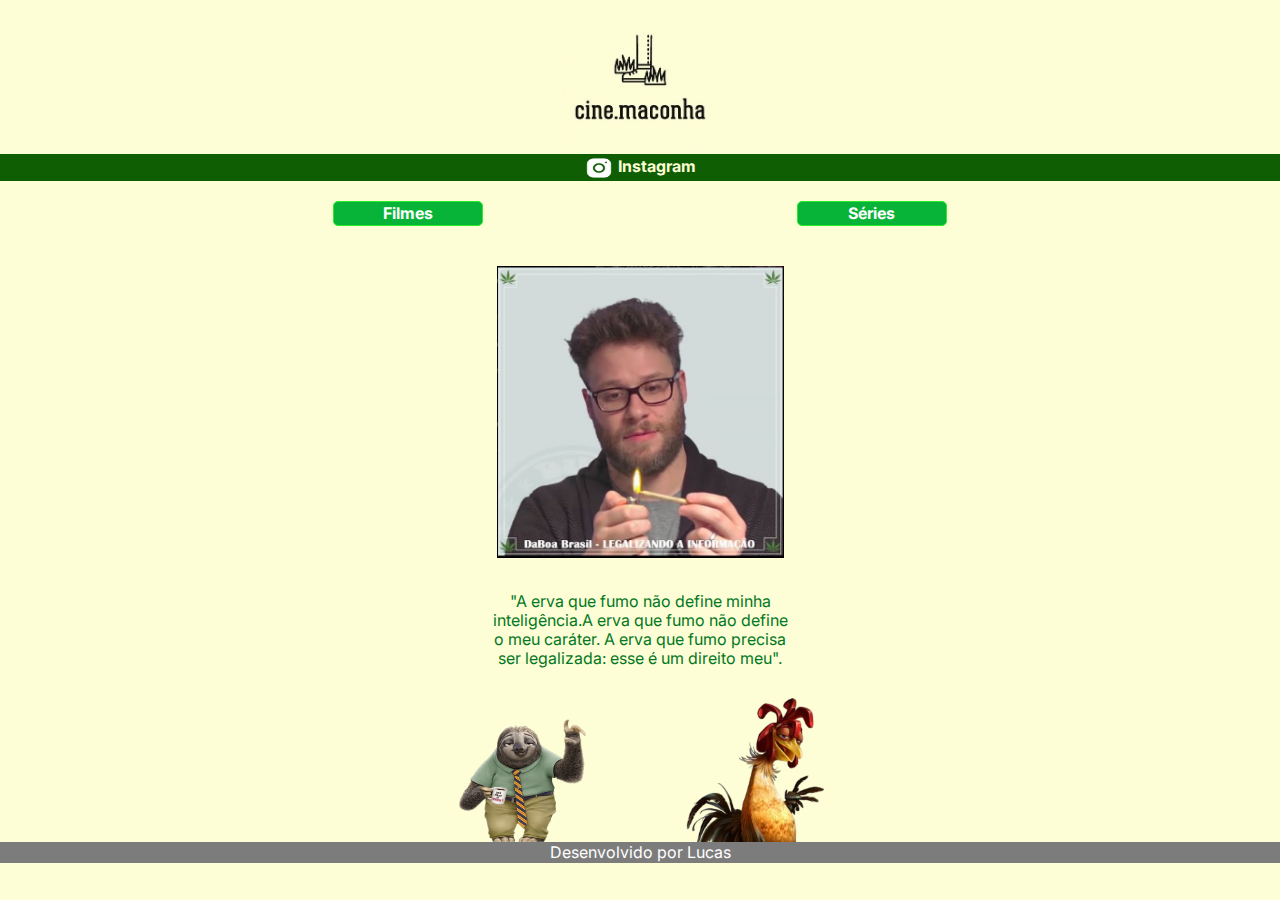
==== index.html @ 95fdf3d4 "Initial commit" ====
<!DOCTYPE html>
<html lang="pt-br">
<head>
    <meta charset="UTF-8">
    <meta http-equiv="X-UA-Compatible" content="IE=edge">
    <meta name="viewport" content="width=device-width, initial-scale=1.0">
    <title>Cine.maconha</title>
    <link rel="stylesheet" href="estilos/style.css">
    <link rel="preconnect" href="https://fonts.googleapis.com">
    <link rel="preconnect" href="https://fonts.gstatic.com" crossorigin>
    <link href="https://fonts.googleapis.com/css2?family=Inter&display=swap" rel="stylesheet">

</head>
<body>
    <section class="pagina">
        <div id="logo"><img id="imglogo" src="imagens/cinemaconha-logo.jpg" alt="cinemaconha-logo"></div>

        <header>
            <div id="instagram">
                <a href="http://instagram.com/cine.maconha" target="_blank"><img id="logoinsta" src="imagens/logo-insta.png" alt="logo-insta"></a>
                <a href="http://instagram.com/cine.maconha" target="_blank">Instagram</a>
            </div>
        </header>
        <main>
                <div id="botao">
                    <a href="filmes01.html" target="_blank"><button>Filmes</button></a>
                    <a href="series01.html" target="_blank"><button>Séries</button></a>
                </div>
            
            
            <div id="seth1">
                <img id="imgseth" src="imagens/sethrogan.jpg" alt="sethrogan">
            </div>
            <div id="seth2">
                <p>"A erva que fumo não define minha<br>
                inteligência.A erva que fumo não define<br>
                o meu caráter. A erva que fumo precisa<br>
                ser legalizada: esse é um direito meu".
                </p>
            </div>
            
            
            <div id="imagem-bottom">
                <img id="flash" src="imagens/flash.png" alt="preguiça">
                <img id="joaofrango" src="imagens/joaofrango.png" alt="frango">
            </div>
        </main>
        <footer>
            <p>Desenvolvido por Lucas</p>
        </footer>
    </section>
</body>
</html>
---- estilos/style.css ----
@charset "UTF-8";

*{
    padding: 0px;
    margin:0px;
    box-sizing: border-box;
    position: relative;
    border: none;
}

body,html{
    height: 100vh;
    width: 100vw;
}

body{
    background: #FDFED6;
    font-family: 'Inter', Arial, Helvetica, sans-serif;
    overflow-x:hidden ;
}

#logo{
    display: flex;
    justify-content: center;
    background-size:cover;
}

#imglogo{
    width: 154px;
    height: 154px;
}

#instagram{
    display: flex;
    justify-content: center;
    width: 100vw;
    height: 27px;
    background: #0F5E03;
}

#instagram > a{
    text-decoration: none;
    color: #FDFED6;
    font-family: 'Inter', Arial, Helvetica, sans-serif;
    font-weight: 700;
    font-size: 16px;
    margin: 2px;

}

#instagram > a:hover{
    text-decoration: none;
    color: white;
    font-family: 'Inter', Arial, Helvetica, sans-serif;
    font-weight: 700;
    font-size: 16px;
    margin: 1px;
    transform: translate(-1px, -1px);
}

#logoinsta{
    padding-bottom: 2px;
    width: 29.29px;
    height: 26px;
}

#botao{
    padding:20px;
    display: flex;
    justify-content: space-evenly;
}

button{
    font-family: 'Inter';
    font-weight: 700;
    font-size: 16px;
    line-height: 19px;
    background: #08B438;
    width: 150px;
    height: 25px;
    border: 1px solid rgb(42, 237, 42);
    border-radius: 5px;
    color: white;
}

#seth1{
    display: flex;
    justify-content: center;
    background-size:cover;
}

#imgseth{
    width: 287px;
    height: 292px;
    margin-top: 20px;
}

#seth2{
    display: flex;
    justify-content: center;
    font-family: 'Inter';
    font-style: normal;
    font-weight: 400;
    font-size: 16px;
    line-height: 19px;
    text-align: center;
    margin-top: 34px;
    color: #037723;
}

#imagem-bottom{
    display: flex;
    justify-content: center;
    gap: 90px;
    margin:30px 0px -15px 0px;
}

#flash{
    width: 140.03px;
    height: 159.29px;
}

#joaofrango{
    width: 138.62px;
    height: 145.14px;
    
}

footer{
    width: 100vw;
    height: 21px;
    background: #7C7C7C;
    color: white;
    font-family: 'Inter';
    font-style: normal;
    font-weight: 400;
    font-size: 16px;
    text-align: center;
}
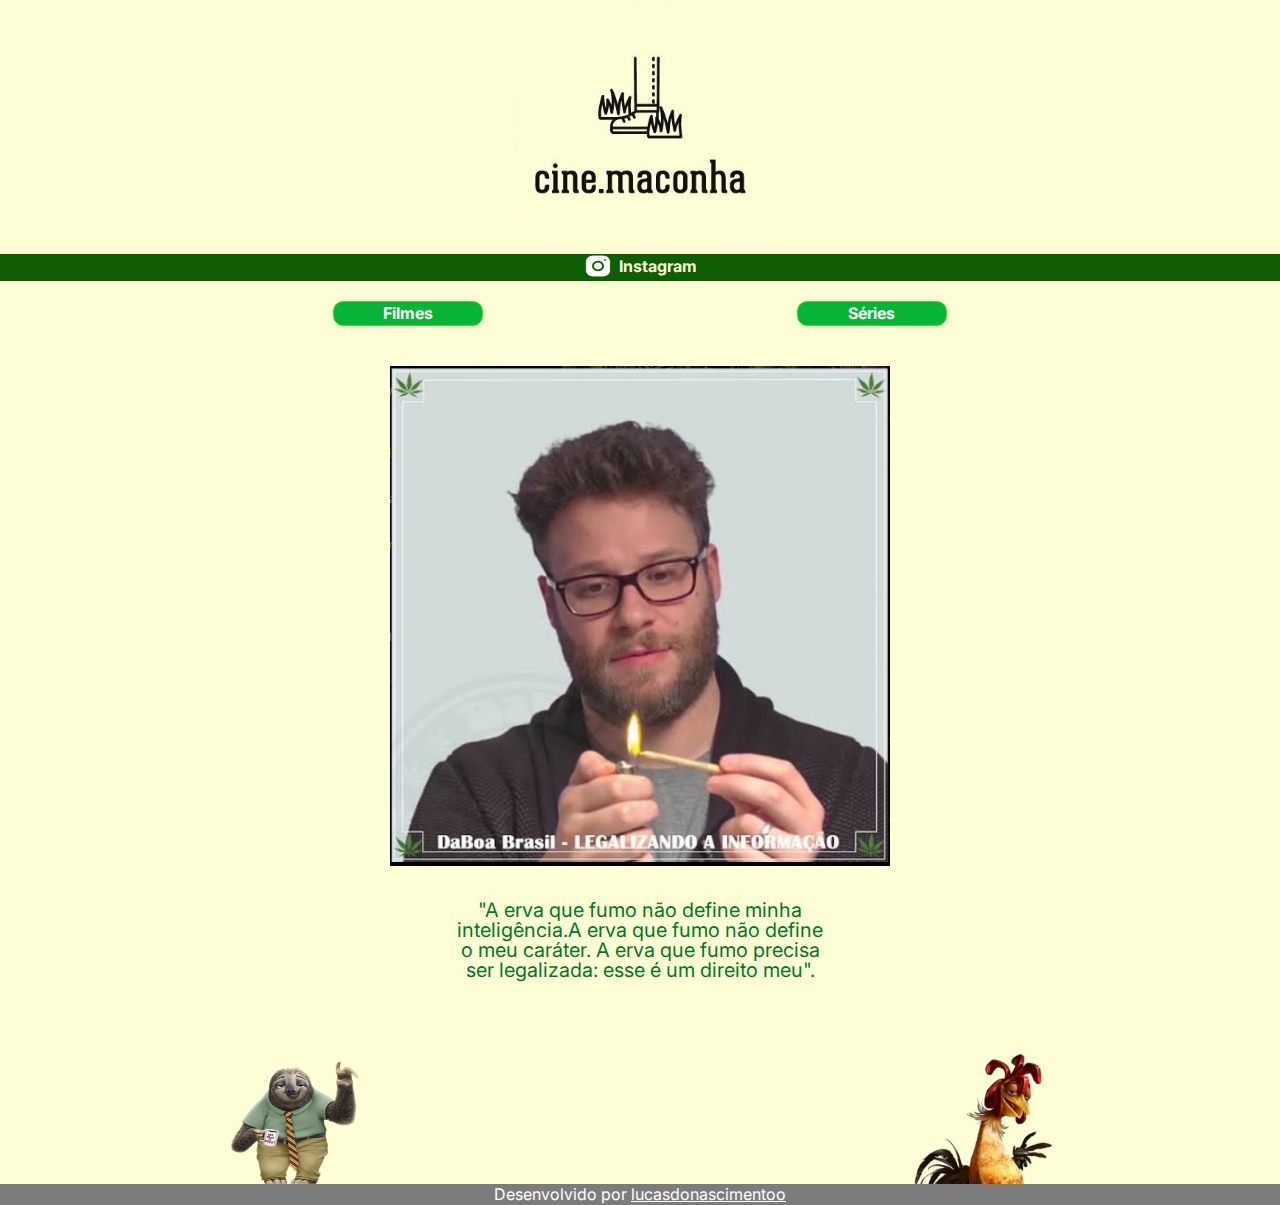
==== commit 960950b9: "commit site" ====
--- a/index.html
+++ b/index.html
@@ -6,48 +6,45 @@
     <meta name="viewport" content="width=device-width, initial-scale=1.0">
     <title>Cine.maconha</title>
     <link rel="stylesheet" href="estilos/style.css">
-    <link rel="preconnect" href="https://fonts.googleapis.com">
-    <link rel="preconnect" href="https://fonts.gstatic.com" crossorigin>
-    <link href="https://fonts.googleapis.com/css2?family=Inter&display=swap" rel="stylesheet">
+    <link rel="stylesheet" href="estilos/mediaquery.css">
+</head>
+<html> 
+    <body class="container">
+                <div id="logo"><a href="index.html"><img id="imglogo" src="imagens/cinemaconha-logo.jpg" alt="cinemaconha-logo"></a></div>
 
-</head>
-<body>
-    <section class="pagina">
-        <div id="logo"><img id="imglogo" src="imagens/cinemaconha-logo.jpg" alt="cinemaconha-logo"></div>
+                <header class="menu">
+                    <div id="instagram">
+                        <a href="http://instagram.com/cine.maconha" target="_blank"><img id="logoinsta" src="imagens/logo-insta.png" alt="logo-insta"></a>
+                        <a id="insta" href="http://instagram.com/cine.maconha" target="_blank">Instagram</a>
+                    </div>
+                </header>
 
-        <header>
-            <div id="instagram">
-                <a href="http://instagram.com/cine.maconha" target="_blank"><img id="logoinsta" src="imagens/logo-insta.png" alt="logo-insta"></a>
-                <a href="http://instagram.com/cine.maconha" target="_blank">Instagram</a>
-            </div>
-        </header>
-        <main>
-                <div id="botao">
-                    <a href="filmes01.html" target="_blank"><button>Filmes</button></a>
-                    <a href="series01.html" target="_blank"><button>Séries</button></a>
-                </div>
+                <main class="pagina">
+                        <div id="botao">
+                            <a href="filmes01.html"><button>Filmes</button></a>
+                            <a href="series01.html"><button>Séries</button></a>
+                        </div>
+        
+                    <div id="seth1">
+                        <img id="imgseth" src="imagens/sethrogan.jpg" alt="sethrogan">
+                    </div>
+
+                    <div id="seth2">
+                        <p>"A erva que fumo não define minha<br>
+                        inteligência.A erva que fumo não define<br>
+                        o meu caráter. A erva que fumo precisa<br>
+                        ser legalizada: esse é um direito meu".
+                        </p>
+                    </div>
+                
+                    <div id="imagem-bottom">
+                        <img id="flash" src="imagens/flash.png" alt="preguiça">
+                        <img id="joaofrango" src="imagens/joaofrango.png" alt="frango">
+                    </div>
+                </main>
             
-            
-            <div id="seth1">
-                <img id="imgseth" src="imagens/sethrogan.jpg" alt="sethrogan">
-            </div>
-            <div id="seth2">
-                <p>"A erva que fumo não define minha<br>
-                inteligência.A erva que fumo não define<br>
-                o meu caráter. A erva que fumo precisa<br>
-                ser legalizada: esse é um direito meu".
-                </p>
-            </div>
-            
-            
-            <div id="imagem-bottom">
-                <img id="flash" src="imagens/flash.png" alt="preguiça">
-                <img id="joaofrango" src="imagens/joaofrango.png" alt="frango">
-            </div>
-        </main>
-        <footer>
-            <p>Desenvolvido por Lucas</p>
-        </footer>
-    </section>
-</body>
+            <footer>
+                <p>Desenvolvido por <a href="https://github.com/lucasdonascimentoo">lucasdonascimentoo</a></p>
+            </footer>
+    </body>
 </html>--- a/estilos/style.css
+++ b/estilos/style.css
@@ -1,22 +1,26 @@
 @charset "UTF-8";
+@import url('https://fonts.googleapis.com/css2?family=Wellfleet&display=swap');
+@import url('https://fonts.googleapis.com/css2?family=Inter&display=swap');
 
 *{
     padding: 0px;
     margin:0px;
-    box-sizing: border-box;
-    position: relative;
-    border: none;
 }
 
 body,html{
-    height: 100vh;
+    min-height: 100vh;
     width: 100vw;
 }
 
 body{
+    display: flex;
+    flex-direction: column;
+    justify-content: center;
+    margin: 0;
     background: #FDFED6;
     font-family: 'Inter', Arial, Helvetica, sans-serif;
-    overflow-x:hidden ;
+    overflow-x:hidden;
+    overflow-y: scroll;
 }
 
 #logo{
@@ -30,14 +34,17 @@
     height: 154px;
 }
 
-#instagram{
-    display: flex;
-    justify-content: center;
+.menu{
     width: 100vw;
     height: 27px;
     background: #0F5E03;
 }
 
+#instagram{
+    display: flex;
+    justify-content: center;
+}
+
 #instagram > a{
     text-decoration: none;
     color: #FDFED6;
@@ -48,7 +55,7 @@
 
 }
 
-#instagram > a:hover{
+#instagram > #insta:hover{
     text-decoration: none;
     color: white;
     font-family: 'Inter', Arial, Helvetica, sans-serif;
@@ -59,7 +66,8 @@
 }
 
 #logoinsta{
-    padding-bottom: 2px;
+    margin-top: -3px;
+    margin-right: 2px;
     width: 29.29px;
     height: 26px;
 }
@@ -79,8 +87,14 @@
     width: 150px;
     height: 25px;
     border: 1px solid rgb(42, 237, 42);
-    border-radius: 5px;
-    color: white;
+    border-radius: 10px;
+    color: white;
+    cursor: pointer;
+}
+
+button:hover{
+    background-color: #038428;
+    transform: translate(-2px,-1px);
 }
 
 #seth1{
@@ -111,6 +125,7 @@
 #imagem-bottom{
     display: flex;
     justify-content: center;
+    align-items: flex-end;
     gap: 90px;
     margin:30px 0px -15px 0px;
 }
@@ -118,12 +133,169 @@
 #flash{
     width: 140.03px;
     height: 159.29px;
+    padding-top: 30px;
 }
 
 #joaofrango{
     width: 138.62px;
     height: 145.14px;
+}
+
+
+.menu2{
+    display: flex;
+    justify-content: space-around;
+    width: 100vw;
+    height: 27px;
+    background: #0F5E03;
+}
+
+.inicioeseries{
+    display: flex;
+}
+
+#inicio{
+    padding-left: 20px;
+    padding-top: 3px;
+    margin-right: 30px;
+}
+
+#inicio>a{
+    width: 59px;
+    height: 20px;
+    font-family: 'Inter';
+    font-style: normal;
+    font-weight: 700;
+    font-size: 16px;
+    text-decoration: none;
+    color: white;
+}
+
+#inicio>a:hover{
+    background-color: #08B438;
+}
+
+#series>a:hover{
+    background-color: #08B438;
+}
+
+#series{
+    padding-left: 20px;
+    padding-top: 3px;
+    margin-right: 30px;
+}
+
+#series>a{
+    width: 59px;
+    height: 20px;
+    font-family: 'Inter';
+    font-style: normal;
+    font-weight: 700;
+    font-size: 16px;
+    text-decoration: none;
+    color: white;
+}
+
+#filmes{
+    padding-left: 20px;
+    padding-top: 3px;
+    margin-right: 30px;
+}
+
+#filmes>a{
+    width: 59px;
+    height: 20px;
+    font-family: 'Inter';
+    font-style: normal;
+    font-weight: 700;
+    font-size: 16px;
+    text-decoration: none;
+    color: white;
+}
+
+#instagram2{
+    display: flex;
+    justify-content: flex-end;
+    padding-right: 20px;
+}
+
+#instagram2 > a{
+    text-decoration: none;
+    color: #FDFED6;
+    font-family: 'Inter', Arial, Helvetica, sans-serif;
+    font-weight: 700;
+    font-size: 16px;
+    padding-top: 3px;
     
+
+}
+
+#instagram2 > a:hover{
+    text-decoration: none;
+    color: white;
+    font-family: 'Inter', Arial, Helvetica, sans-serif;
+    font-weight: 700;
+    font-size: 16px;
+    
+    transform: translate(-2px, -1px);
+}
+
+#firstimg{
+    padding-top: 13px;
+}
+
+.imagens >img{
+    width: 390px;
+    height: 390px;
+    
+}
+
+.numeros>ul{
+    display: flex;
+    justify-content: space-around;
+    text-decoration: none;
+    margin-bottom: 20px;
+}
+
+.numeros>ul>li{
+    display: flex;
+    justify-content: center;
+    width: 30px;
+    height: 23px;
+    font-family: 'Wellfleet';
+    font-style: normal;
+    font-weight: 400;
+    font-size: 16px;
+    text-align: center;
+}
+
+.numeros a{
+    color: black;
+}
+
+.numeros li>a:hover{
+    background-color: #038428;
+    color: white;
+    width: 35px;
+    transform: translate(-2px,-1px);
+}
+
+#setaesq{
+    width: 29px;
+    height: 23px;
+}
+
+#setaesq:hover{
+    transform: translate(-2px,-1px);
+}
+
+#setadir:hover{
+    transform: translate(-2px,-1px);
+}
+
+#setadir{
+    width: 29px;
+    height: 23px;
 }
 
 footer{
@@ -136,4 +308,9 @@
     font-weight: 400;
     font-size: 16px;
     text-align: center;
+}
+
+footer a{
+    text-decoration: underline;
+    color: white;
 }--- a/estilos/mediaquery.css
+++ b/estilos/mediaquery.css
@@ -0,0 +1,46 @@
+@charset "UTF-8";
+
+@media screen and (min-width: 430px) and (max-width: 600px){
+    .imagens >img{
+        width: 100vw;
+        height: 600px;
+    }
+}
+
+@media screen and (min-width: 600px){
+    #imgseth{
+        width: 500px;
+        height: 500px;
+        margin-top: 20px;
+    }
+
+    #seth2{
+        font-size:20px;
+        line-height:20px;
+        
+    }
+   
+    .imagens{
+        display: flex;
+        flex-direction: column;
+        justify-content: center;
+        align-items: center;
+
+    }
+    
+    #imglogo{
+        width: 250px;
+        height: 250px;
+    }
+
+   .imagens>img{
+    display: flex;
+    justify-content: center;
+    width: 850px;
+    height: 850px;
+   }
+
+   #imagem-bottom{
+    justify-content: space-around;
+   }
+}
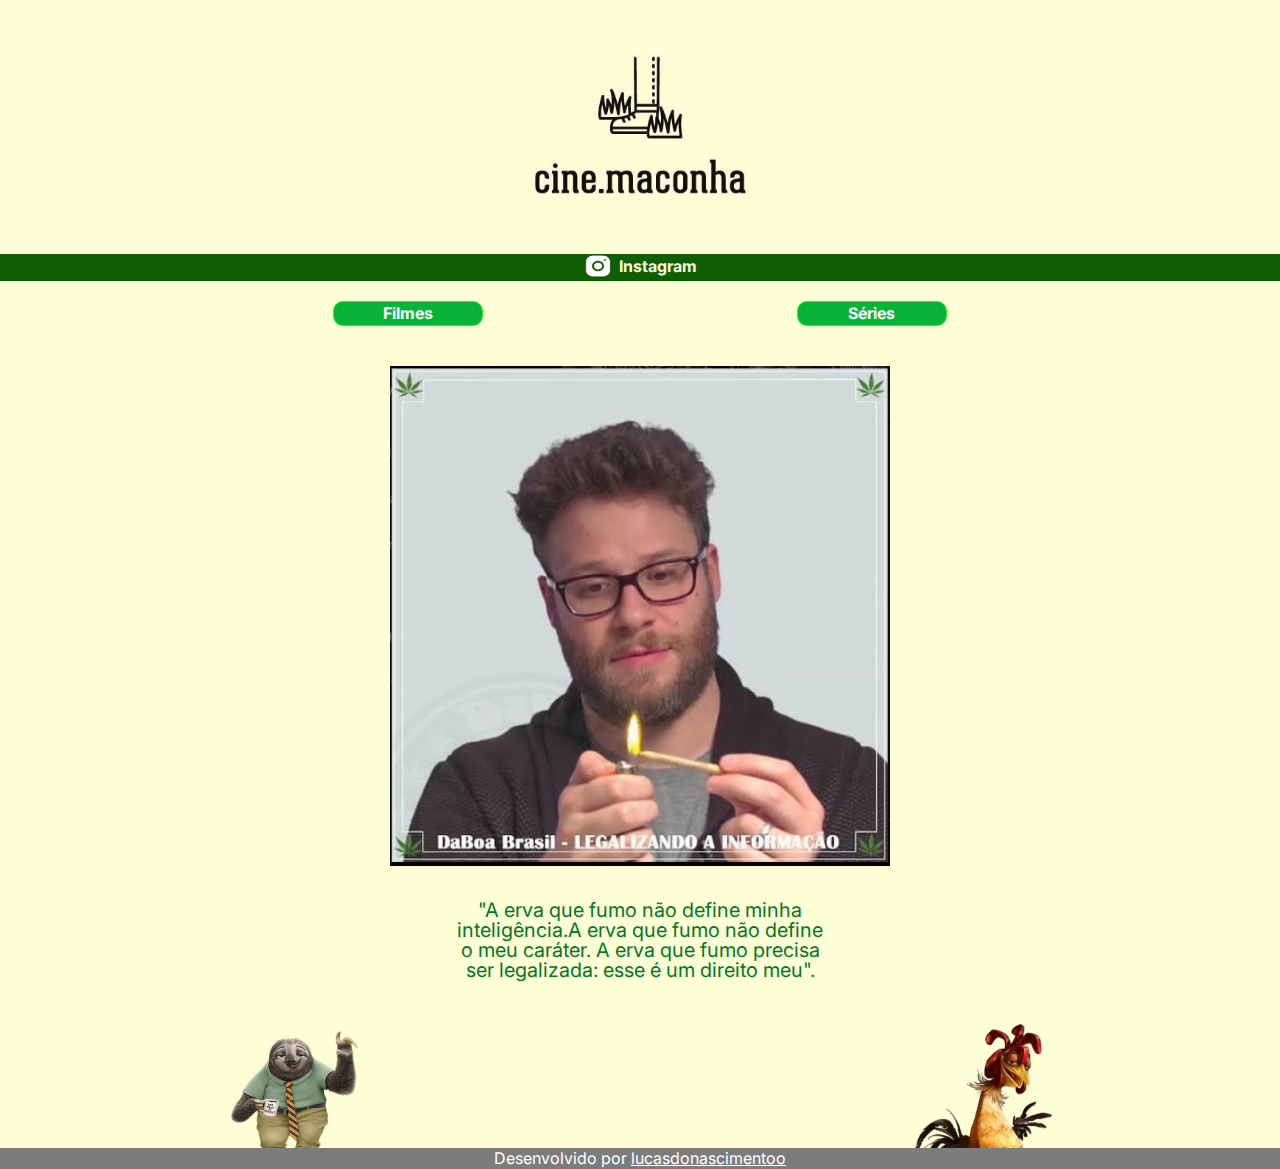
==== commit 96b4025e: "service-worker e manifest" ====
--- a/index.html
+++ b/index.html
@@ -4,9 +4,24 @@
     <meta charset="UTF-8">
     <meta http-equiv="X-UA-Compatible" content="IE=edge">
     <meta name="viewport" content="width=device-width, initial-scale=1.0">
-    <title>Cine.maconha</title>
+    <title>cine.maconha</title>
     <link rel="stylesheet" href="estilos/style.css">
     <link rel="stylesheet" href="estilos/mediaquery.css">
+    <link rel="icon" href="imagens/cinemaconha-icone.jpg" type="icon">
+    <meta name="description" content="Site com 'críticas' de filmes e séries da página @cine.maconha no instagram">
+    <link rel="manifest" href="manifest.json">
+		<link rel="icon" href="images/120.png" type="image/png">
+		<meta name="mobile-web-app-capable" content="yes">
+		<meta name="msapplication-TileImage" content="images/144.png">
+		<meta name="msapplication-TileColor" content="#FDFED6">
+		<meta name="theme-color" content="#FDFED6">
+		<link rel="shortcut icon" sizes="180x180" href="images/180.png">
+		<link rel="shortcut icon" sizes="114x114" href="images/114.png">
+		<meta name="apple-mobile-web-app-capable" content="yes">
+		<meta name="apple-mobile-web-app-status-bar-style" content="green">
+		<meta name="apple-mobile-web-app-title" content="cine.maconha">
+		<link rel="apple-touch-icon" href="images/144.png">
+		<link rel="apple-touch-icon" href="images/180.png">
 </head>
 <html> 
     <body class="container">
@@ -44,7 +59,12 @@
                 </main>
             
             <footer>
-                <p>Desenvolvido por <a href="https://github.com/lucasdonascimentoo">lucasdonascimentoo</a></p>
+                <p>Desenvolvido por <a href="https://github.com/lucasdonascimentoo" target="_blank">lucasdonascimentoo</a></p>
             </footer>
+            <script>
+				if (typeof navigator.serviceWorker !== 'undefined') {
+				  navigator.serviceWorker.register('service-worker.js')
+				}
+			</script>
     </body>
 </html>--- a/estilos/style.css
+++ b/estilos/style.css
@@ -10,6 +10,7 @@
 body,html{
     min-height: 100vh;
     width: 100vw;
+    position: relative;
 }
 
 body{
@@ -124,10 +125,10 @@
 
 #imagem-bottom{
     display: flex;
-    justify-content: center;
+    justify-content: space-around;
     align-items: flex-end;
     gap: 90px;
-    margin:30px 0px -15px 0px;
+   
 }
 
 #flash{
@@ -247,14 +248,13 @@
 .imagens >img{
     width: 390px;
     height: 390px;
-    
 }
 
 .numeros>ul{
     display: flex;
     justify-content: space-around;
     text-decoration: none;
-    margin-bottom: 20px;
+    padding-bottom: 50px;
 }
 
 .numeros>ul>li{
@@ -265,11 +265,12 @@
     font-family: 'Wellfleet';
     font-style: normal;
     font-weight: 400;
-    font-size: 16px;
+    font-size: 20px;
     text-align: center;
 }
 
 .numeros a{
+    text-decoration: none;
     color: black;
 }
 
@@ -298,7 +299,7 @@
     height: 23px;
 }
 
-footer{
+footer {
     width: 100vw;
     height: 21px;
     background: #7C7C7C;
@@ -308,6 +309,8 @@
     font-weight: 400;
     font-size: 16px;
     text-align: center;
+    position: absolute;
+    bottom: 0;
 }
 
 footer a{
--- a/estilos/mediaquery.css
+++ b/estilos/mediaquery.css
@@ -1,13 +1,53 @@
 @charset "UTF-8";
 
-@media screen and (min-width: 430px) and (max-width: 600px){
+@media screen and (min-width:100px) and (max-width:410px){
+    button{
+        width: 100px;
+        height: 25px;
+    }
+    
+    
+    .imagens > img{
+        width:250px;
+        height:250px;
+    } 
+
+
+    #imgseth{
+        display: flex;
+        justify-content: center;
+        width:250px;
+        height:250px;
+    }
+
+    #imagem-bottom{
+        display: flex;
+        justify-content: space-around;
+    }
+
+    #flash{
+        width:100px;
+        height:100px;
+    }
+
+    #joaofrango{
+        width:100px;
+        height:100px;
+    }
+
+    footer{
+        font-size: 13px;
+    }
+}
+
+@media screen and (min-width: 430px) and (max-width: 840px){
     .imagens >img{
         width: 100vw;
         height: 600px;
     }
 }
 
-@media screen and (min-width: 600px){
+@media screen and (min-width: 840px){
     #imgseth{
         width: 500px;
         height: 500px;
